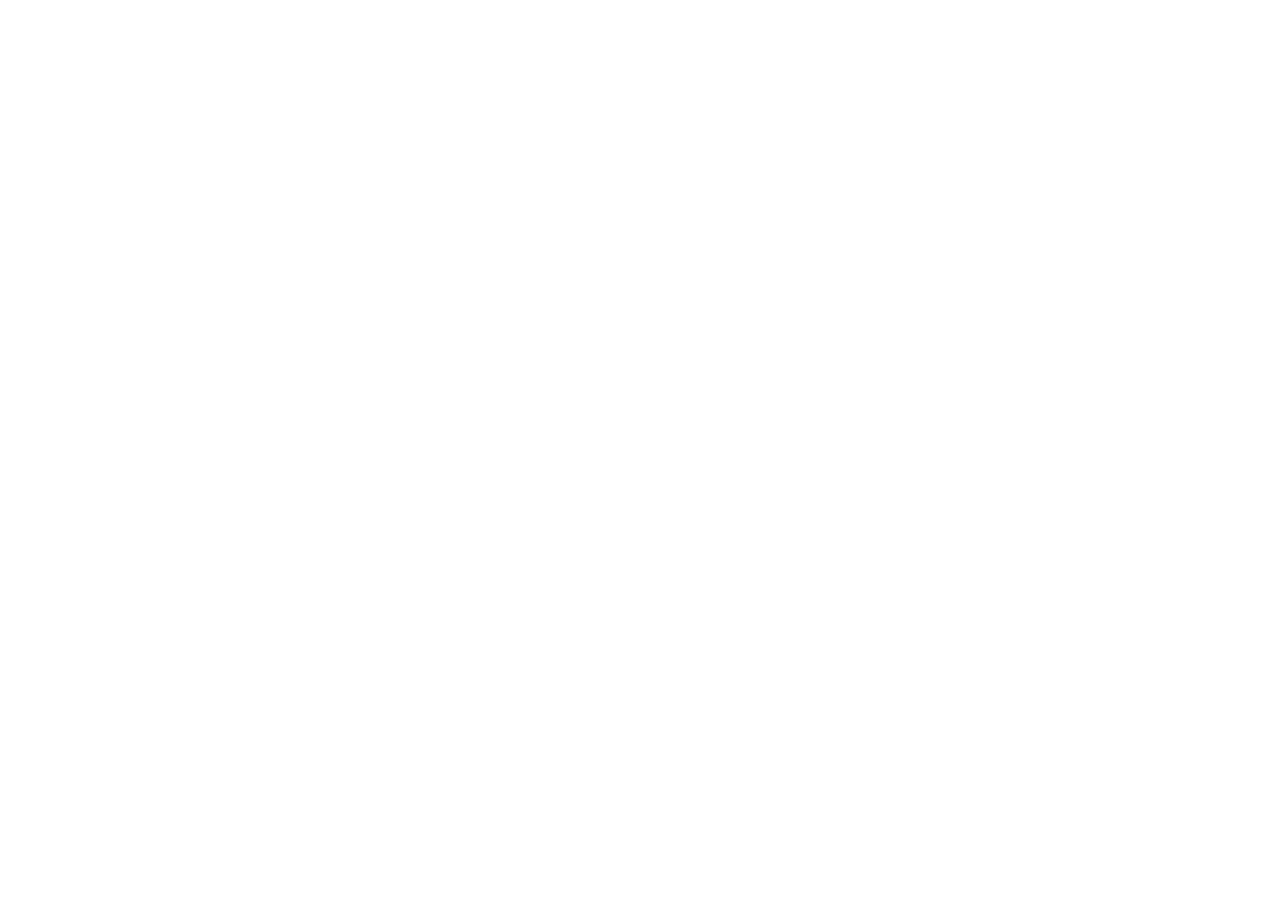
==== 29/index.html @ fa29b232 "RANDOM PASSWORD GENERATOR" ====
<!DOCTYPE html>
<html lang="en">
  <head>
    <meta charset="UTF-8" />
    <meta name="viewport" content="width=device-width, initial-scale=1.0" />
    <title>My website</title>
    <link rel="stylesheet" href="style.css" />
  </head>
  <body>
    <script src="index.js"></script>
  </body>
</html>
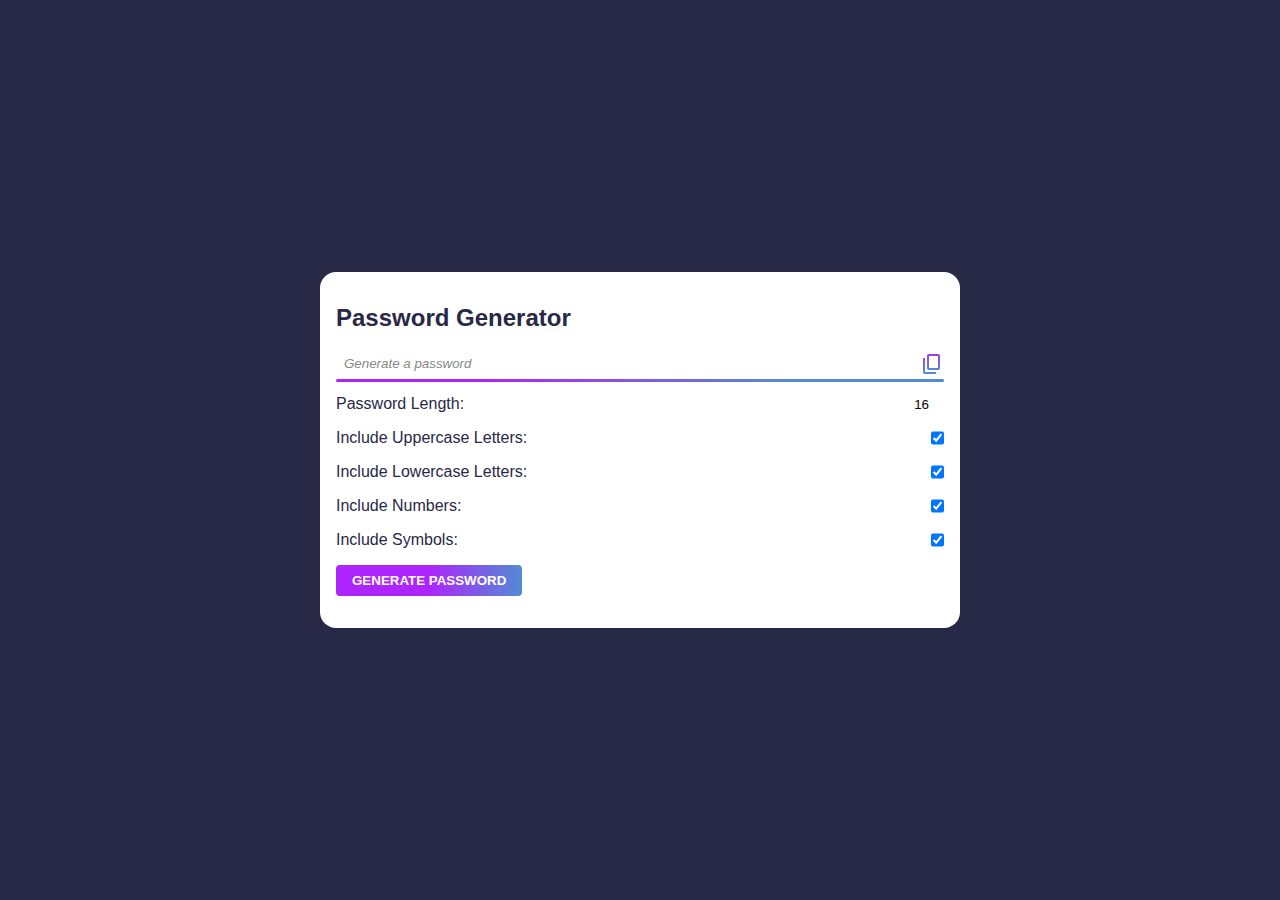
==== commit a62fca4c: "create password generator program" ====
--- a/29/index.html
+++ b/29/index.html
@@ -3,10 +3,58 @@
   <head>
     <meta charset="UTF-8" />
     <meta name="viewport" content="width=device-width, initial-scale=1.0" />
-    <title>My website</title>
+    <title>Password Generator</title>
+    <link
+      href="https://fonts.googleapis.com/css2?family=Material+Symbols+Outlined"
+      rel="stylesheet"
+    />
     <link rel="stylesheet" href="style.css" />
   </head>
   <body>
+    <main>
+      <div class="generator">
+        <h1>Password Generator</h1>
+        <label class="password-wrap">
+          <input
+            type="text"
+            id="password"
+            readonly
+            placeholder="Generate a password"
+          />
+          <button class="material-symbols-outlined" id="copy">
+            content_copy
+          </button>
+        </label>
+
+        <label>
+          <span>Password Length:</span>
+          <input type="number" id="length" value="16" />
+        </label>
+
+        <label>
+          <span>Include Uppercase Letters:</span>
+          <input type="checkbox" id="uppercase" checked />
+        </label>
+
+        <label>
+          <span>Include Lowercase Letters:</span>
+          <input type="checkbox" id="lowercase" checked />
+        </label>
+
+        <label>
+          <span>Include Numbers:</span>
+          <input type="checkbox" id="numbers" checked />
+        </label>
+
+        <label>
+          <span>Include Symbols:</span>
+          <input type="checkbox" id="symbols" checked />
+        </label>
+
+        <button type="submit" id="generate">Generate Password</button>
+      </div>
+    </main>
+
     <script src="index.js"></script>
   </body>
 </html>
--- a/29/style.css
+++ b/29/style.css
@@ -0,0 +1,114 @@
+* {
+  margin: 0;
+  padding: 0;
+  box-sizing: border-box;
+  font-family: Verdana, sans-serif;
+}
+
+body {
+  background-color: #282847;
+  color: #282847;
+}
+
+main {
+  display: flex;
+  align-items: center;
+  justify-content: center;
+  min-height: 100vh;
+  padding: 2rem;
+}
+
+.generator {
+  width: 100%;
+  max-width: 640px;
+  padding: 2rem 1rem;
+  background-color: #fff;
+  border-radius: 1rem;
+}
+
+h1 {
+  font-size: 1.5rem;
+  margin-bottom: 1rem;
+}
+
+input:not([type="checkbox"]),
+button {
+  appearance: none;
+  outline: none;
+  border: none;
+  background: none;
+}
+
+input[type="checkbox"] {
+  cursor: pointer;
+}
+
+.password-wrap {
+  position: relative;
+  display: flex;
+  width: 100%;
+  margin-bottom: 1rem;
+}
+
+.password-wrap:after {
+  content: "";
+  display: block;
+  position: absolute;
+  top: 100%;
+  height: 3px;
+  left: 0;
+  right: 0;
+  border-radius: 3px;
+  background: linear-gradient(to right, #ad25fc 25%, #518cd4 75%);
+}
+
+.password-wrap input {
+  flex: 1 1 0%;
+  padding: 0.5rem;
+  color: #282847;
+}
+
+.password-wrap input::placeholder {
+  color: #888;
+  font-style: italic;
+}
+
+.password-wrap button {
+  cursor: pointer;
+  background: linear-gradient(to bottom, #ad25fc 0%, #518cd4 75%);
+  -webkit-background-clip: text;
+  -webkit-text-fill-color: transparent;
+}
+
+label {
+  display: flex;
+  white-space: nowrap;
+  user-select: none;
+  margin-bottom: 1rem;
+}
+
+label span {
+  display: block;
+  flex: 1 1 0%;
+  white-space: nowrap;
+}
+
+label input[type="number"] {
+  text-align: right;
+}
+
+button[type="submit"] {
+  cursor: pointer;
+  padding: 0.5rem 1rem;
+  color: #fff;
+  font-weight: bold;
+  text-transform: uppercase;
+  border-radius: 0.25rem;
+  background: linear-gradient(to right, #ad25fc 25%, #518cd4 50%);
+  background-size: 200%;
+  transition: 0.3s ease-out;
+}
+
+button[type="submit"]:hover {
+  background-position: 75%;
+}
